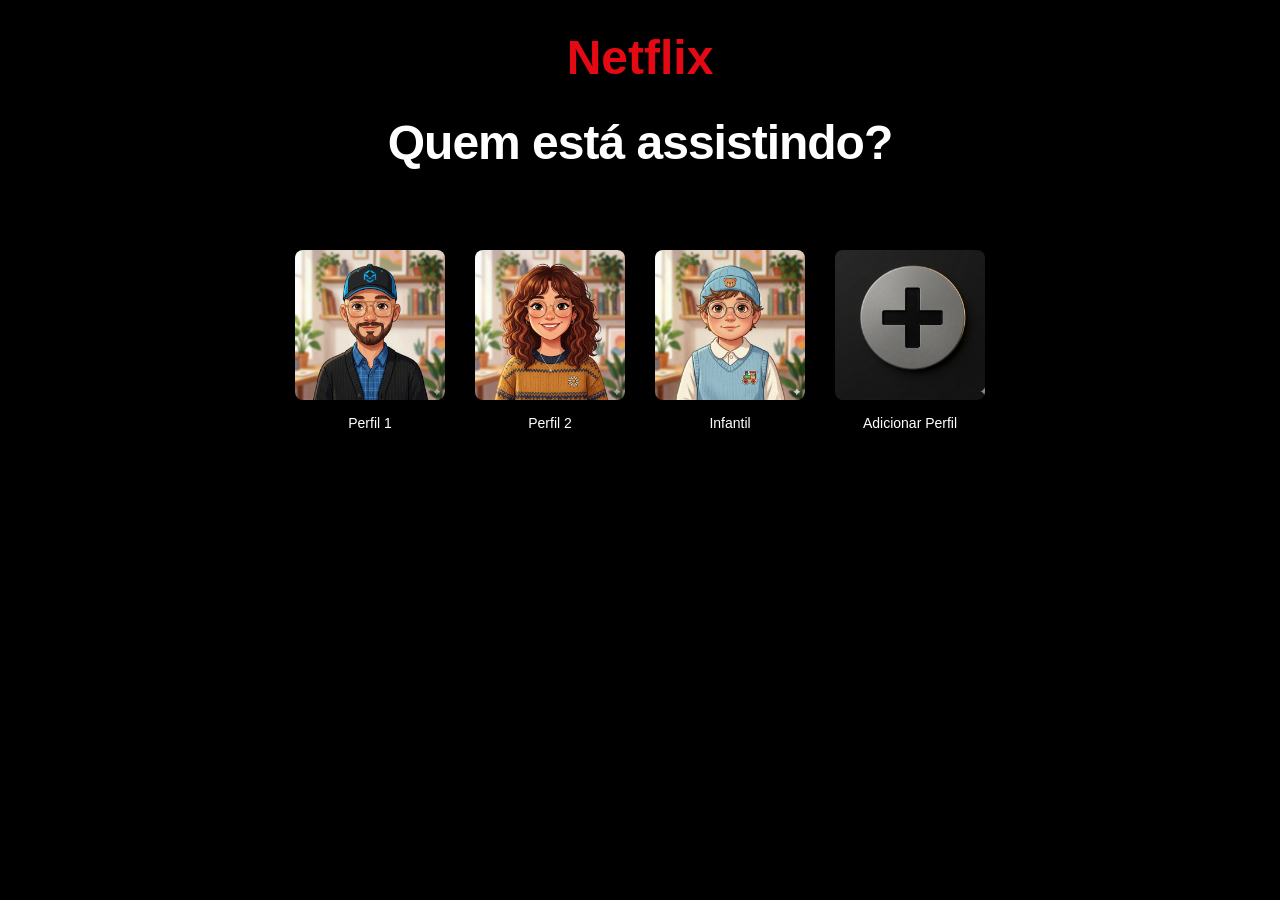
==== Netflix/index.html @ 6cdcb1b2 "Add files via upload" ====
<!DOCTYPE html>
<html lang="pt-br">
<head>
    <meta charset="UTF-8">
    <meta name="viewport" content="width=device-width, initial-scale=1.0">
    <title>Netflix</title>
    <link rel="stylesheet" href="styles.css">
</head>
<body>
    <main>
        <div class="logo">Netflix</div>
        <h1>Quem está assistindo?</h1>
        <div class="profiles">
            <div class="profile">
                <img src="./assets/perfil-1.png" alt="Perfil 1">
                <p>Perfil 1</p>
            </div>
            <div class="profile">
                <img src="./assets/perfil-2.png" alt="Perfil 2">
                <p>Perfil 2</p>
            </div>
            <div class="profile">
                <img src="./assets/infantil.png" alt="Infantil">
                <p>Infantil</p>
            </div>
            <div class="profile">
                <img src="./assets/add-profile.png" alt="Adicionar Perfil">
                <p>Adicionar Perfil</p>
            </div>
        </div>
    </main>
</body>
</html>
---- Netflix/styles.css ----
:root {
    --netflix-red: #E50914;
    --bg-dark: #000;
    --text-light: #fff;
    --spacing-lg: 30px;
    --spacing-md: 30px;
}

* {
    margin: 0;
    padding: 0;
    box-sizing: border-box;
}

body {
    background-color: var(--bg-dark);
    color: var(--text-light);
    font-family: -apple-system, BlinkMacSystemFont, 'Segoe UI', Roboto, Oxygen, Ubuntu, Cantarell, sans-serif;
}

main {
    padding: var(--spacing-lg);
    display: flex;
    flex-direction: column;
    align-items: center;
    min-height: 100vh;
}

h1 {
    font-size: 48px;
    font-weight: 600;
    margin-bottom: var(--spacing-lg);
    letter-spacing: -1px;
}

.logo {
    color: var(--netflix-red);
    font-size: 48px;
    font-weight: 900;
    margin-bottom: var(--spacing-lg);
}

.profiles {
    display: flex;
    gap: var(--spacing-md);
    margin-top: var(--spacing-lg);
    flex-wrap: wrap;
    justify-content: center;
}

.profile {
    text-align: center;
    cursor: pointer;
    width: 150px;
    padding: 20px;
    display: flex;
    flex-direction: column;
    align-items: center;
    gap: 15px;
    transition: transform 0.2s ease;
}

.profile:hover {
    transform: scale(1.05);
}

.profile:hover img {
    opacity: 0.8;
}

.profile img {
    width: 150px;
    height: 150px;
    object-fit: cover;
    border-radius: 8px;
    transition: opacity 0.2s ease;
}

.profile p {
    font-size: 14px;
    font-weight: 500;
}

/* Responsividade */
@media (max-width: 768px) {
    h1 {
        font-size: 32px;
    }

    .logo {
        font-size: 36px;
    }

    .profiles {
        gap: 20px;
    }

    .profile {
        width: 120px;
    }

    .profile img {
        width: 120px;
        height: 120px;
    }
}
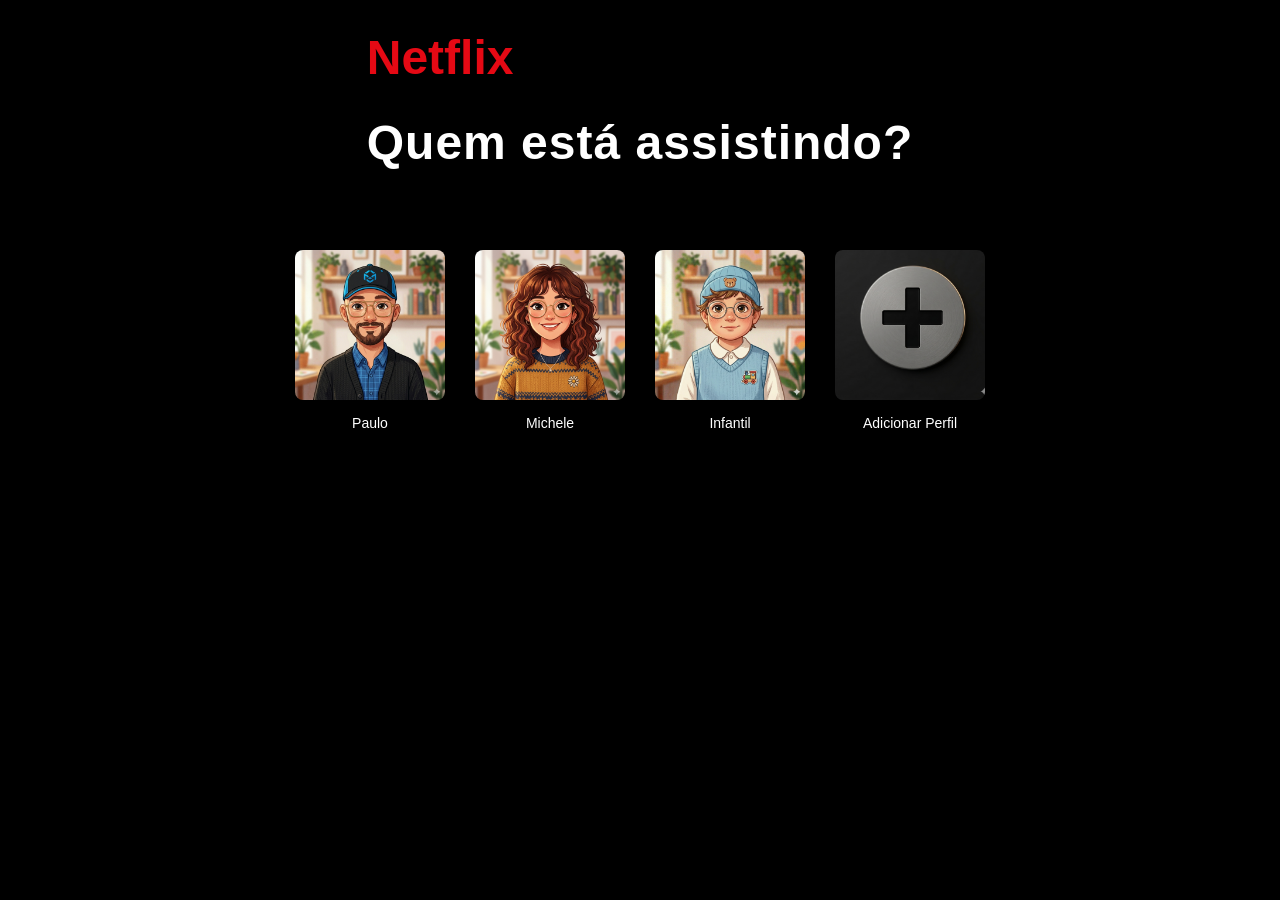
==== commit 62c8a63f: "Add files via upload 🚀 Dia 2 da Imersão Front-End com IA - Alura  Seguindo firme na jornada de apr" ====
--- a/Netflix/index.html
+++ b/Netflix/index.html
@@ -1,33 +1,63 @@
 <!DOCTYPE html>
+<!-- Declaração do tipo de documento HTML5, essencial para o navegador interpretar corretamente -->
 <html lang="pt-br">
+<!-- Define o idioma da página como português brasileiro para acessibilidade e SEO -->
 <head>
     <meta charset="UTF-8">
+    <!-- Define a codificação de caracteres como UTF-8 para suportar acentos e caracteres especiais -->
     <meta name="viewport" content="width=device-width, initial-scale=1.0">
+    <!-- Configura a viewport para dispositivos móveis, garantindo responsividade -->
     <title>Netflix</title>
+    <!-- Título da página que aparece na aba do navegador -->
     <link rel="stylesheet" href="styles.css">
+    <!-- Vincula o arquivo de estilos CSS externo -->
 </head>
 <body>
+    <!-- Corpo da página, onde todo o conteúdo visível é colocado -->
     <main>
-        <div class="logo">Netflix</div>
-        <h1>Quem está assistindo?</h1>
-        <div class="profiles">
-            <div class="profile">
-                <img src="./assets/perfil-1.png" alt="Perfil 1">
-                <p>Perfil 1</p>
-            </div>
-            <div class="profile">
-                <img src="./assets/perfil-2.png" alt="Perfil 2">
-                <p>Perfil 2</p>
-            </div>
-            <div class="profile">
-                <img src="./assets/infantil.png" alt="Infantil">
-                <p>Infantil</p>
-            </div>
-            <div class="profile">
-                <img src="./assets/add-profile.png" alt="Adicionar Perfil">
-                <p>Adicionar Perfil</p>
-            </div>
-        </div>
+        <!-- Elemento semântico que representa o conteúdo principal da página -->
+        <header>
+            <!-- Cabeçalho da página, contém elementos de navegação ou identificação -->
+            <h1 class="logo">Netflix</h1>
+            <!-- Título principal (logo), usando h1 para hierarquia semântica -->
+            <h2 id="profile-title">Quem está assistindo?</h2>
+            <!-- Subtítulo com ID para referência de acessibilidade -->
+        </header>
+
+        <section class="profiles" aria-labelledby="profile-title">
+            <!-- Seção semântica para os perfis, associada ao título via aria-labelledby para leitores de tela -->
+            <ul>
+                <!-- Lista não ordenada para os itens de perfil, estrutura semântica apropriada -->
+                <li>
+                    <!-- Item da lista para cada perfil -->
+                    <button class="profile" type="button">
+                        <!-- Botão semântico para interação, melhor que div para acessibilidade -->
+                        <img src="./assets/perfil-1.png" alt="Avatar de um homem com barba, óculos e boné azul, vestindo camisa quadriculada e cardigã preto.">
+                        <!-- Imagem com alt text descritivo para acessibilidade -->
+                        <span>Paulo</span>
+                        <!-- Texto do perfil, usando span em vez de p para evitar quebra de linha semântica -->
+                    </button>
+                </li>
+                <li>
+                    <button class="profile" type="button">
+                        <img src="./assets/perfil-2.png" alt="Avatar de uma mulher com cabelos cacheados castanhos, óculos e suéter amarelo com estampa de margarida.">
+                        <span>Michele</span>
+                    </button>
+                </li>
+                <li>
+                    <button class="profile" type="button">
+                        <img src="./assets/infantil.png" alt="Avatar de uma criança com óculos, toca azul e colete de tricô com bordado de trenzinho.">
+                        <span>Infantil</span>
+                    </button>
+                </li>
+                <li>
+                    <button class="profile" type="button">
+                        <img src="./assets/add-profile.png" alt="Ícone circular cinza com um símbolo de adição (+) centralizado para criar um novo perfil.">
+                        <span>Adicionar Perfil</span>
+                    </button>
+                </li>
+            </ul>
+        </section>
     </main>
 </body>
 </html>
--- a/Netflix/styles.css
+++ b/Netflix/styles.css
@@ -1,106 +1,137 @@
+/* Variáveis CSS personalizadas para facilitar manutenção e consistência */
 :root {
-    --netflix-red: #E50914;
-    --bg-dark: #000;
-    --text-light: #fff;
-    --spacing-lg: 30px;
-    --spacing-md: 30px;
+    --netflix-red: #E50914; /* Cor vermelha característica da Netflix */
+    --bg-dark: #000; /* Fundo escuro */
+    --text-light: #fff; /* Texto claro */
+    --spacing-lg: 30px; /* Espaçamento grande */
+    --spacing-md: 30px; /* Espaçamento médio */
 }
 
+/* Reset CSS básico para remover margens e paddings padrão dos elementos */
 * {
     margin: 0;
     padding: 0;
-    box-sizing: border-box;
+    box-sizing: border-box; /* Inclui padding e border no cálculo de largura/altura */
 }
 
+/* Estilos para o corpo da página */
 body {
-    background-color: var(--bg-dark);
-    color: var(--text-light);
-    font-family: -apple-system, BlinkMacSystemFont, 'Segoe UI', Roboto, Oxygen, Ubuntu, Cantarell, sans-serif;
+    background-color: var(--bg-dark); /* Fundo escuro usando variável */
+    color: var(--text-light); /* Texto claro */
+    font-family: -apple-system, BlinkMacSystemFont, 'Segoe UI', Roboto, Oxygen, Ubuntu, Cantarell, sans-serif; /* Pilha de fontes moderna */
 }
 
+/* Container principal da página */
 main {
-    padding: var(--spacing-lg);
-    display: flex;
-    flex-direction: column;
-    align-items: center;
-    min-height: 100vh;
+    padding: var(--spacing-lg); /* Espaçamento interno */
+    display: flex; /* Layout flexível */
+    flex-direction: column; /* Itens em coluna */
+    align-items: center; /* Centralizados horizontalmente */
+    min-height: 100vh; /* Altura mínima da viewport */
 }
 
-h1 {
-    font-size: 48px;
-    font-weight: 600;
-    margin-bottom: var(--spacing-lg);
-    letter-spacing: -1px;
+/* Estilo da logo */
+.logo {
+    color: var(--netflix-red); /* Cor vermelha da marca */
+    font-size: 48px; /* Tamanho grande */
+    font-weight: 900; /* Muito negrito */
+    margin-bottom: var(--spacing-lg); /* Margem inferior */
 }
 
-.logo {
-    color: var(--netflix-red);
-    font-size: 48px;
-    font-weight: 900;
-    margin-bottom: var(--spacing-lg);
+/* Estilo do subtítulo */
+h2 {
+    font-size: 48px; /* Mesmo tamanho da logo */
+    font-weight: 600; /* Negrito */
+    margin-bottom: var(--spacing-lg); /* Margem inferior */
+    letter-spacing: 1px; /* Espaçamento entre letras */
 }
 
+/* Container da seção de perfis */
 .profiles {
-    display: flex;
-    gap: var(--spacing-md);
-    margin-top: var(--spacing-lg);
-    flex-wrap: wrap;
-    justify-content: center;
+    margin-top: var(--spacing-lg); /* Margem superior */
+    width: 100%; /* Largura total */
 }
 
-.profile {
-    text-align: center;
-    cursor: pointer;
-    width: 150px;
-    padding: 20px;
-    display: flex;
-    flex-direction: column;
-    align-items: center;
-    gap: 15px;
-    transition: transform 0.2s ease;
+/* Lista não ordenada dentro de .profiles */
+.profiles ul {
+    list-style: none; /* Remove marcadores da lista */
+    margin: 0; /* Remove margem padrão */
+    padding: 0; /* Remove padding padrão */
+    display: flex; /* Layout flexível */
+    gap: var(--spacing-md); /* Espaçamento entre itens */
+    flex-wrap: wrap; /* Quebra linha se necessário */
+    justify-content: center; /* Centraliza itens */
 }
 
-.profile:hover {
-    transform: scale(1.05);
+/* Itens da lista */
+.profiles li {
+    margin: 0; /* Remove margem padrão */
+    padding: 0; /* Remove padding padrão */
 }
 
-.profile:hover img {
-    opacity: 0.8;
+/* Estilo dos botões de perfil */
+.profile {
+    border: none; /* Remove borda */
+    background: transparent; /* Fundo transparente */
+    color: inherit; /* Herda cor do pai */
+    font: inherit; /* Herda fonte do pai */
+    text-align: center; /* Texto centralizado */
+    cursor: pointer; /* Cursor de ponteiro */
+    width: 150px; /* Largura fixa */
+    padding: 20px; /* Espaçamento interno */
+    display: flex; /* Layout flexível */
+    flex-direction: column; /* Itens em coluna */
+    align-items: center; /* Centralizados */
+    gap: 15px; /* Espaçamento entre elementos internos */
+    transition: transform 0.2s ease; /* Transição suave para hover */
 }
 
-.profile img {
-    width: 150px;
-    height: 150px;
-    object-fit: cover;
-    border-radius: 8px;
-    transition: opacity 0.2s ease;
+/* Efeito hover no perfil */
+.profile:hover {
+    transform: scale(1.05); /* Aumenta ligeiramente o tamanho */
 }
 
-.profile p {
-    font-size: 14px;
-    font-weight: 500;
+/* Efeito hover na imagem dentro do perfil */
+.profile:hover img {
+    opacity: 0.8; /* Reduz opacidade */
 }
 
-/* Responsividade */
+/* Estilo das imagens dos perfis */
+.profile img {
+    width: 150px; /* Largura fixa */
+    height: 150px; /* Altura fixa */
+    object-fit: cover; /* Corta imagem para caber */
+    border-radius: 8px; /* Bordas arredondadas */
+    transition: opacity 0.2s ease; /* Transição suave */
+}
+
+/* Estilo do texto do perfil */
+.profile span {
+    font-size: 14px; /* Tamanho pequeno */
+    font-weight: 500; /* Meio negrito */
+}
+
+/* Responsividade para telas menores */
 @media (max-width: 768px) {
-    h1 {
-        font-size: 32px;
+    /* Ajustes para dispositivos móveis */
+    h2 {
+        font-size: 32px; /* Tamanho menor para o subtítulo */
     }
 
     .logo {
-        font-size: 36px;
+        font-size: 36px; /* Tamanho menor para a logo */
     }
 
-    .profiles {
-        gap: 20px;
+    .profiles ul {
+        gap: 20px; /* Espaçamento menor entre perfis */
     }
 
     .profile {
-        width: 120px;
+        width: 120px; /* Largura menor para perfis */
     }
 
     .profile img {
-        width: 120px;
-        height: 120px;
+        width: 120px; /* Largura menor para imagens */
+        height: 120px; /* Altura menor para imagens */
     }
 }
